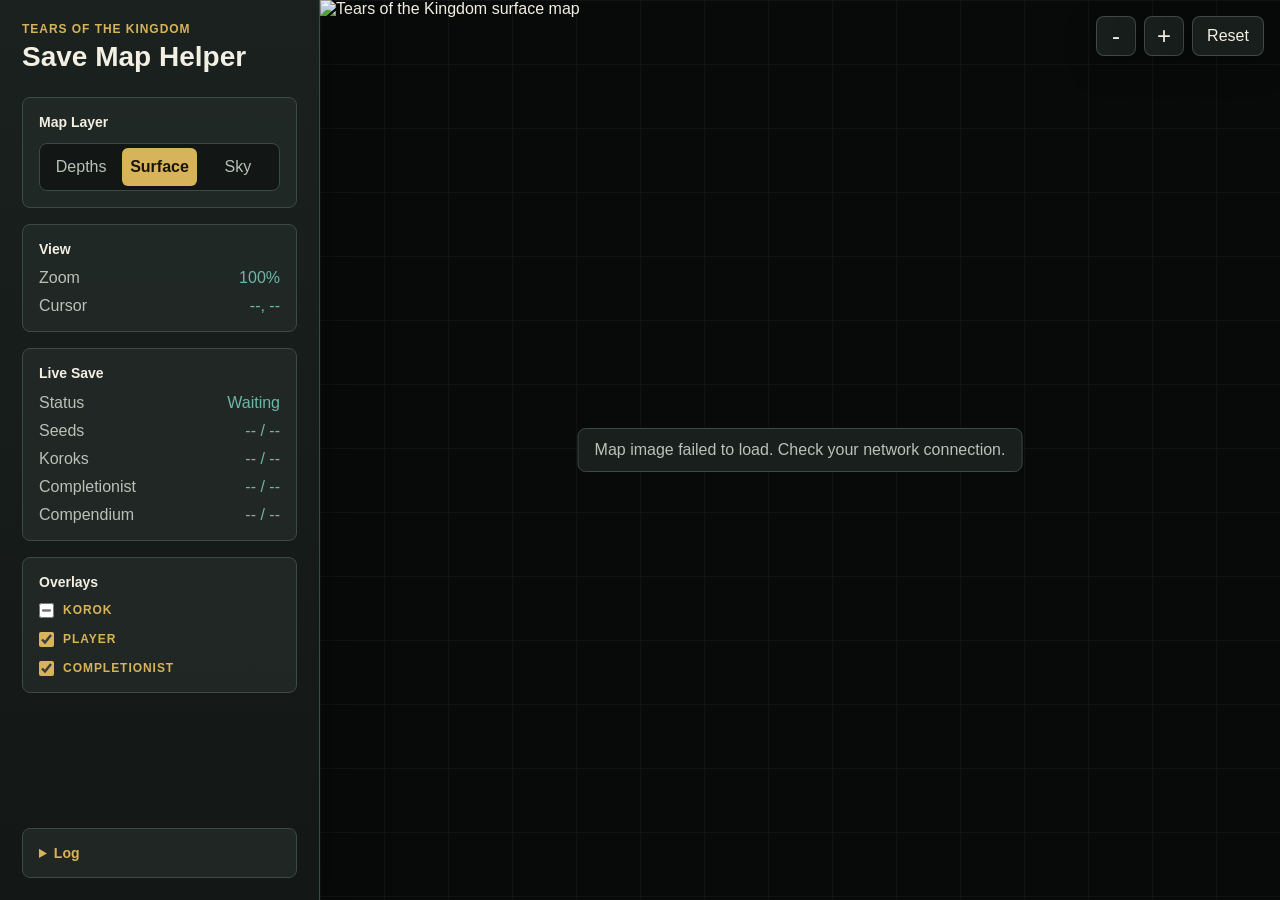
==== repo/index.html @ 45c97f0a "add many more stats and track more icons" ====
<!doctype html>
<html lang="en">
  <head>
    <meta charset="utf-8">
    <meta name="viewport" content="width=device-width, initial-scale=1">
    <title>TOTK Save Map Helper</title>
    <link rel="stylesheet" href="styles.css">
  </head>
  <body>
    <main class="app">
      <aside class="sidebar" aria-label="Map tools">
        <div class="brand">
          <p class="eyebrow">Tears of the Kingdom</p>
          <h1>Save Map Helper</h1>
        </div>

        <section class="panel" aria-label="Map layers">
          <h2>Map Layer</h2>
          <div class="segmented" role="group" aria-label="Choose map layer">
            <button class="layer-button" type="button" data-layer="depths">Depths</button>
            <button class="layer-button active" type="button" data-layer="surface">Surface</button>
            <button class="layer-button" type="button" data-layer="sky">Sky</button>
          </div>
        </section>

        <section class="panel stats" aria-label="Map status">
          <h2>View</h2>
          <dl>
            <div>
              <dt>Zoom</dt>
              <dd id="zoomValue">100%</dd>
            </div>
            <div>
              <dt>Cursor</dt>
              <dd id="cursorValue">--, --</dd>
            </div>
          </dl>
        </section>

        <section class="panel stats" aria-label="Save status">
          <h2>Live Save</h2>
          <dl>
            <div>
              <dt>Status</dt>
              <dd id="saveStatus">Waiting</dd>
            </div>
            <div>
              <dt>Seeds</dt>
              <dd id="seedCount">-- / --</dd>
            </div>
            <div>
              <dt>Koroks</dt>
              <dd id="locationCount">-- / --</dd>
            </div>
            <div>
              <dt>Completionist</dt>
              <dd id="completionistSummary">-- / --</dd>
            </div>
            <div>
              <dt>Compendium</dt>
              <dd id="compendiumSummary">-- / --</dd>
            </div>
          </dl>
        </section>

        <section class="panel" aria-label="Overlay options">
          <h2>Overlays</h2>
          <div class="overlay-groups">
            <details class="overlay-group">
              <summary class="group-title">
                <input id="groupKorok" class="group-toggle" type="checkbox" checked>
                <span>Korok</span>
              </summary>
              <div class="check-list">
                <label>
                  <input id="showObtainedKoroks" type="checkbox">
                  <span>Obtained</span>
                </label>
                <label>
                  <input id="showUnobtainedKoroks" type="checkbox" checked>
                  <span>Unobtained</span>
                </label>
              </div>
            </details>

            <details class="overlay-group">
              <summary class="group-title">
                <input id="groupPlayer" class="group-toggle" type="checkbox" checked>
                <span>Player</span>
              </summary>
              <div class="check-list">
                <label>
                  <input id="showPlayerLocation" type="checkbox" checked>
                  <span>Current Location</span>
                  <button id="viewPlayer" class="mini-button" type="button" disabled>View</button>
                </label>
                <label>
                  <input id="showPlayerGuide" type="checkbox" checked>
                  <span>Show nearest arrow</span>
                </label>
                <label>
                  <input id="playerAutoPan" type="checkbox" checked>
                  <span>Pan to latest</span>
                </label>
              </div>
            </details>

            <details class="overlay-group">
              <summary class="group-title">
                <input id="groupCompletion" class="group-toggle" type="checkbox" checked>
                <span>Completionist</span>
              </summary>
              <div class="check-list completion-list">
                <label>
                  <input id="completion-towers" type="checkbox" checked>
                  <span>Towers</span>
                  <span class="count-badge" id="completionCount-towers">0</span>
                </label>
                <label>
                  <input id="completion-shrines" type="checkbox" checked>
                  <span>Shrines</span>
                  <span class="count-badge" id="completionCount-shrines">0</span>
                </label>
                <label>
                  <input id="completion-lightroots" type="checkbox" checked>
                  <span>Lightroots</span>
                  <span class="count-badge" id="completionCount-lightroots">0</span>
                </label>
                <label>
                  <input id="completion-caves" type="checkbox" checked>
                  <span>Caves</span>
                  <span class="count-badge" id="completionCount-caves">0</span>
                </label>
                <label>
                  <input id="completion-bubbulfrogs" type="checkbox" checked>
                  <span>Bubbulfrogs</span>
                  <span class="count-badge" id="completionCount-bubbulfrogs">0</span>
                </label>
                <label>
                  <input id="completion-hudson_sign" type="checkbox" checked>
                  <span>Hudson Sign</span>
                  <span class="count-badge" id="completionCount-hudson_sign">0</span>
                </label>
                <label>
                  <input id="completion-dungeon_bosses" type="checkbox" checked>
                  <span>Depths Dungeon Bosses</span>
                  <span class="count-badge" id="completionCount-dungeon_bosses">0</span>
                </label>
                <label>
                  <input id="completion-flux_construct" type="checkbox" checked>
                  <span>Flux Constructs</span>
                  <span class="count-badge" id="completionCount-flux_construct">0</span>
                </label>
                <label>
                  <input id="completion-hinox" type="checkbox" checked>
                  <span>Hinox</span>
                  <span class="count-badge" id="completionCount-hinox">0</span>
                </label>
                <label>
                  <input id="completion-stone_talus" type="checkbox" checked>
                  <span>Stone Talus</span>
                  <span class="count-badge" id="completionCount-stone_talus">0</span>
                </label>
                <label>
                  <input id="completion-molduga" type="checkbox" checked>
                  <span>Molduga</span>
                  <span class="count-badge" id="completionCount-molduga">0</span>
                </label>
                <label>
                  <input id="completion-frox" type="checkbox" checked>
                  <span>Frox</span>
                  <span class="count-badge" id="completionCount-frox">0</span>
                </label>
                <label>
                  <input id="completion-gleeok" type="checkbox" checked>
                  <span>Gleeok</span>
                  <span class="count-badge" id="completionCount-gleeok">0</span>
                </label>
                <label>
                  <input id="completion-wells" type="checkbox" checked>
                  <span>Wells</span>
                  <span class="count-badge" id="completionCount-wells">0</span>
                </label>
                <label>
                  <input id="completion-chasms" type="checkbox" checked>
                  <span>Chasms</span>
                  <span class="count-badge" id="completionCount-chasms">0</span>
                </label>
                <label>
                  <input id="completion-yiga_schematic" type="checkbox" checked>
                  <span>Yiga Schematic</span>
                  <span class="count-badge" id="completionCount-yiga_schematic">0</span>
                </label>
                <label>
                  <input id="completion-old_map" type="checkbox" checked>
                  <span>Old Map</span>
                  <span class="count-badge" id="completionCount-old_map">0</span>
                </label>
                <label>
                  <input id="completion-sage_will" type="checkbox" checked>
                  <span>Sage's Will</span>
                  <span class="count-badge" id="completionCount-sage_will">0</span>
                </label>
                <label>
                  <input id="completion-schema_stone" type="checkbox" checked>
                  <span>Schema Stones</span>
                  <span class="count-badge" id="completionCount-schema_stone">0</span>
                </label>
                <label>
                  <input id="completion-general_locations" type="checkbox" checked>
                  <span>General Locations</span>
                  <span class="count-badge" id="completionCount-general_locations">0</span>
                </label>
              </div>
            </details>
          </div>
        </section>

        <details class="panel log-panel">
          <summary>Log</summary>
          <div id="logEntries" class="log-entries" aria-live="polite"></div>
        </details>
      </aside>

      <section class="map-shell" aria-label="Interactive TOTK map">
        <div class="toolbar" aria-label="Map controls">
          <button class="icon-button" id="zoomOut" type="button" aria-label="Zoom out" title="Zoom out">-</button>
          <button class="icon-button" id="zoomIn" type="button" aria-label="Zoom in" title="Zoom in">+</button>
          <button class="control-button" id="resetView" type="button">Reset</button>
        </div>

        <div id="mapViewport" class="map-viewport" tabindex="0" aria-label="Pan and zoom map">
          <img id="mapImage" alt="Tears of the Kingdom surface map" draggable="false">
          <div id="guideLayer" class="guide-layer" aria-hidden="true"></div>
          <div id="markerLayer" class="marker-layer" aria-hidden="true"></div>
          <div id="mapTooltip" class="map-tooltip" role="tooltip" hidden></div>
          <div id="loadingState" class="loading-state">Loading map...</div>
        </div>
      </section>
    </main>

    <script src="app.js"></script>
  </body>
</html>
---- repo/styles.css ----
:root {
  --bg: #101312;
  --panel: #1b211f;
  --panel-2: #232b28;
  --line: #3c4944;
  --text: #f3efe2;
  --muted: #b9c1b8;
  --accent: #d7b35a;
  --accent-2: #6db7a7;
  --shadow: 0 18px 60px rgba(0, 0, 0, 0.38);
  --svg-icon-filter: invert(90%) sepia(51%) saturate(731%) hue-rotate(359deg) brightness(89%) contrast(104%)
    drop-shadow(-1px -1px 0px #000000)
    drop-shadow(1px -1px 0px #000000)
    drop-shadow(1px 1px 0px #000000)
    drop-shadow(-1px 1px 0px #000000);
}

* {
  box-sizing: border-box;
}

html,
body {
  height: 100%;
}

body {
  margin: 0;
  overflow: hidden;
  background: var(--bg);
  color: var(--text);
  font-family: Arial, Helvetica, sans-serif;
}

button {
  border: 0;
  color: inherit;
  font: inherit;
}

.app {
  display: grid;
  grid-template-columns: 320px minmax(0, 1fr);
  height: 100vh;
  min-height: 540px;
}

.sidebar {
  display: flex;
  flex-direction: column;
  gap: 16px;
  padding: 22px;
  overflow: auto;
  border-right: 1px solid var(--line);
  background: linear-gradient(180deg, #1a211f 0%, #131715 100%);
  box-shadow: var(--shadow);
  z-index: 2;
}

.brand {
  padding-bottom: 8px;
}

.eyebrow {
  margin: 0 0 6px;
  color: var(--accent);
  font-size: 12px;
  font-weight: 700;
  letter-spacing: 0.08em;
  text-transform: uppercase;
}

h1,
h2,
p {
  margin: 0;
}

h1 {
  font-size: 28px;
  line-height: 1.1;
}

h2 {
  margin-bottom: 12px;
  font-size: 14px;
  line-height: 1.2;
}

.panel {
  padding: 16px;
  border: 1px solid var(--line);
  border-radius: 8px;
  background: rgba(35, 43, 40, 0.78);
}

.overlay-groups {
  display: grid;
  gap: 14px;
}

.overlay-group {
  display: grid;
  gap: 9px;
}

.group-title {
  display: flex;
  align-items: center;
  gap: 9px;
  color: var(--accent);
  cursor: pointer;
  font-size: 12px;
  font-weight: 700;
  letter-spacing: 0.08em;
  text-transform: uppercase;
}

.group-title span {
  flex: 1;
}

.group-toggle {
  width: 15px;
  height: 15px;
  margin: 0;
  accent-color: var(--accent);
}

.overlay-group .check-list {
  margin-top: 9px;
}

.check-list {
  display: grid;
  gap: 10px;
}

.check-list label {
  display: flex;
  align-items: center;
  gap: 10px;
  color: var(--muted);
  font-size: 14px;
  line-height: 1.25;
}

.check-list label span {
  flex: 1;
}

.check-list input {
  width: 16px;
  height: 16px;
  accent-color: var(--accent);
}

.mini-button {
  min-width: 46px;
  height: 24px;
  padding: 0 8px;
  border: 1px solid rgba(243, 239, 226, 0.2);
  border-radius: 6px;
  background: rgba(18, 23, 21, 0.92);
  color: var(--text);
  cursor: pointer;
  font-size: 12px;
}

.mini-button:disabled {
  cursor: default;
  opacity: 0.42;
}

.count-badge {
  min-width: 32px;
  padding: 2px 7px;
  border: 1px solid rgba(109, 183, 167, 0.34);
  border-radius: 999px;
  background: rgba(109, 183, 167, 0.12);
  color: var(--accent-2);
  font-size: 12px;
  font-variant-numeric: tabular-nums;
  font-weight: 700;
  line-height: 1.2;
  text-align: center;
}

.completion-list .count-badge {
  min-width: 0;
  white-space: nowrap;
  font-size: 11px;
  padding: 2px 6px;
}

.completion-list label.completion-row-complete {
  color: #8fdfaa;
}

.completion-list label.completion-row-complete .count-badge {
  border-color: rgba(120, 210, 150, 0.45);
  background: rgba(80, 160, 110, 0.18);
  color: #b8f0cc;
}

.completion-list label.completion-row-incomplete {
  color: #f0a0a0;
}

.completion-list label.completion-row-incomplete .count-badge {
  border-color: rgba(230, 120, 120, 0.45);
  background: rgba(200, 70, 70, 0.16);
  color: #ffc8c8;
}

.log-panel {
  margin-top: auto;
}

.log-panel summary {
  color: var(--accent);
  cursor: pointer;
  font-size: 14px;
  font-weight: 700;
}

.log-entries {
  display: grid;
  gap: 7px;
  max-height: 220px;
  margin-top: 12px;
  overflow: auto;
  color: var(--muted);
  font-size: 12px;
  line-height: 1.35;
}

.log-entry {
  display: grid;
  grid-template-columns: 58px minmax(0, 1fr);
  gap: 8px;
  padding-bottom: 7px;
  border-bottom: 1px solid rgba(185, 193, 184, 0.14);
}

.log-time {
  color: var(--accent-2);
  font-variant-numeric: tabular-nums;
}

.segmented {
  display: grid;
  grid-template-columns: repeat(3, minmax(0, 1fr));
  gap: 4px;
  padding: 4px;
  border: 1px solid var(--line);
  border-radius: 8px;
  background: #121715;
}

.layer-button {
  min-height: 38px;
  border-radius: 6px;
  background: transparent;
  color: var(--muted);
  cursor: pointer;
}

.layer-button.active {
  background: var(--accent);
  color: #18140b;
  font-weight: 700;
}

.stats dl {
  display: grid;
  gap: 10px;
  margin: 0;
}

.stats div {
  display: flex;
  justify-content: space-between;
  gap: 12px;
}

.stats dt {
  color: var(--muted);
}

.stats dd {
  margin: 0;
  color: var(--accent-2);
  font-variant-numeric: tabular-nums;
}

.quiet {
  color: var(--muted);
  font-size: 14px;
  line-height: 1.45;
}

.map-shell {
  position: relative;
  min-width: 0;
  min-height: 0;
  background: #070908;
}

.toolbar {
  position: absolute;
  top: 16px;
  right: 16px;
  display: flex;
  gap: 8px;
  z-index: 3;
}

.icon-button,
.control-button {
  height: 40px;
  border: 1px solid rgba(243, 239, 226, 0.2);
  border-radius: 8px;
  background: rgba(27, 33, 31, 0.88);
  box-shadow: 0 10px 32px rgba(0, 0, 0, 0.28);
  cursor: pointer;
}

.icon-button {
  width: 40px;
  font-size: 24px;
  line-height: 1;
}

.control-button {
  min-width: 72px;
  padding: 0 14px;
}

.icon-button:hover,
.control-button:hover {
  border-color: rgba(215, 179, 90, 0.8);
}

.map-viewport {
  position: absolute;
  inset: 0;
  overflow: hidden;
  touch-action: none;
  cursor: grab;
  outline: none;
  background:
    linear-gradient(rgba(255, 255, 255, 0.035) 1px, transparent 1px),
    linear-gradient(90deg, rgba(255, 255, 255, 0.035) 1px, transparent 1px),
    #080a09;
  background-size: 64px 64px;
}

.map-viewport.dragging {
  cursor: grabbing;
}

.map-viewport img {
  position: absolute;
  top: 0;
  left: 0;
  width: auto;
  height: auto;
  max-width: none;
  user-select: none;
  transform-origin: 0 0;
  will-change: transform;
}

.marker-layer,
.guide-layer {
  position: absolute;
  top: 0;
  left: 0;
  width: 6000px;
  height: 5000px;
  pointer-events: none;
  transform-origin: 0 0;
  will-change: transform;
}

.marker-layer {
  z-index: 2;
}

.guide-layer {
  z-index: 1;
}

.guide-layer svg {
  display: block;
  overflow: visible;
}

.player-guide-connector line {
  stroke: rgba(140, 200, 255, 0.55);
  stroke-width: 1.35;
}

.link-marker {
  position: absolute;
  width: 22px;
  height: 28px;
  border-radius: 8px;
  background: rgba(18, 24, 18, 0.72);
  box-shadow: 0 0 0 2px rgba(255, 255, 255, 0.7), 0 0 18px rgba(104, 212, 111, 0.84);
  pointer-events: auto;
  cursor: pointer;
  transform: translate(-50%, -50%) scale(var(--iconScale, 1));
}

.person-head,
.person-body,
.person-arm,
.person-leg {
  position: absolute;
  background: #eaffea;
  display: block;
}

.person-head {
  left: 7px;
  top: 3px;
  width: 8px;
  height: 8px;
  border-radius: 50%;
  background: #68d46f;
}

.person-body {
  left: 8px;
  top: 11px;
  width: 6px;
  height: 10px;
  border-radius: 4px 4px 3px 3px;
}

.person-arm {
  top: 13px;
  width: 3px;
  height: 9px;
  border-radius: 2px;
}

.person-arm.left {
  left: 6px;
  transform: rotate(18deg);
}

.person-arm.right {
  right: 6px;
  transform: rotate(-18deg);
}

.person-leg {
  top: 20px;
  width: 3px;
  height: 7px;
  border-radius: 2px;
}

.person-leg.left {
  left: 8px;
  transform: rotate(10deg);
}

.person-leg.right {
  right: 8px;
  transform: rotate(-10deg);
}

.korok-marker {
  position: absolute;
  width: 24px;
  height: 24px;
  border: 0;
  background: url("assets/zd-icons/korok.png") center / contain no-repeat;
  opacity: 0.92;
  pointer-events: auto;
  cursor: pointer;
  transform: translate(-50%, -50%) scale(var(--iconScale, 1));
}

.korok-marker.obtained {
  opacity: 0.9;
  filter: grayscale(1) brightness(0.85) contrast(1.1);
}

.korok-marker.unobtained {
  width: 24px;
  height: 24px;
  background: url("assets/zd-icons/korok.png") center / contain no-repeat;
  opacity: 0.92;
  filter: none;
}

.korok-marker.carry {
  background: url("assets/zd-icons/korok2.png") center / contain no-repeat;
  width: 24px;
  height: 24px;
  background-size: 112% 112%;
}

.korok-marker.link-nearest {
  animation: korokBounce 1.15s ease-in-out infinite;
}

.completion-marker.link-nearest {
  animation: korokBounce 1.15s ease-in-out infinite;
}

.seed-badge {
  position: absolute;
  left: 14px;
  top: -9px;
  min-width: 18px;
  padding: 1px 3px;
  border: 1px solid rgba(255, 255, 255, 0.9);
  border-radius: 999px;
  background: rgba(18, 24, 18, 0.9);
  color: #ffffff;
  font-size: 9px;
  font-weight: 700;
  line-height: 1.1;
  text-align: center;
  transform: none;
}

.korok-marker.unobtained .seed-badge {
  color: #ffe4c7;
}

.completion-marker {
  position: absolute;
  width: 22px;
  height: 22px;
  border: 0;
  background: url("assets/zd-icons/objective.png") center / contain no-repeat;
  opacity: 0.86;
  pointer-events: auto;
  cursor: pointer;
  transform: translate(-50%, -50%) scale(var(--iconScale, 1));
}

/* Highlight the marker that owns a pinned tooltip. */
.tooltip-pinned-owner::after {
  content: "";
  position: absolute;
  left: 50%;
  top: 50%;
  width: 44px;
  height: 44px;
  border-radius: 999px;
  transform: translate(-50%, -50%);
  background: radial-gradient(circle, rgba(255, 255, 255, 0.16) 0%, rgba(90, 200, 255, 0.04) 55%, transparent 70%);
  box-shadow:
    0 0 0 2px rgba(150, 220, 255, 0.55),
    0 0 16px rgba(120, 200, 255, 0.55),
    0 0 34px rgba(80, 160, 255, 0.25);
  pointer-events: none;
}

.completion-caves {
  background: url("assets/zd-icons/cave.png") center / contain no-repeat;
  z-index: 2;
}

.completion-towers {
  background: url("assets/zd-icons/square.png") center / contain no-repeat;
}

.completion-shrines {
  background: url("assets/zd-icons/treasure.png") center / contain no-repeat;
}

.completion-lightroots {
  background: url("assets/zd-icons/leaf.png") center / contain no-repeat;
}

.completion-bubbulfrogs {
  background: url("assets/zd-icons/monster.png") center / contain no-repeat;
  z-index: 1;
}

.completion-wells {
  background: url("assets/zd-icons/well.png") center / contain no-repeat;
}

.completion-hudson_sign {
  background: url("assets/zd-icons/hudsonsign.svg") center / contain no-repeat;
}

.completion-hudson_sign,
.completion-hinox,
.completion-frox,
.completion-molduga,
.completion-gleeok {
  filter: var(--svg-icon-filter);
}

.completion-yiga_schematic {
  background: url("assets/zd-icons/schematic.png") center / contain no-repeat;
}

.completion-schema_stone {
  background: url("assets/zd-icons/schematic.png") center / contain no-repeat;
}

.completion-dungeon_bosses {
  width: 30px;
  height: 30px;
  background: url("assets/zd-icons/skull.png") center / contain no-repeat;
}

.completion-flux_construct {
  width: 34px;
  height: 34px;
  background: url("assets/zd-icons/square.png") center / contain no-repeat;
}

.completion-hinox {
  background: url("assets/zd-icons/hinox.svg") center / 88% 88% no-repeat;
}

.completion-stone_talus {
  background: url("assets/zd-icons/ore.png") center / contain no-repeat;
  background-size: 148% 148%;
}

.completion-molduga {
  background: url("assets/zd-icons/molduga.svg") center / contain no-repeat;
}

.completion-frox {
  background: url("assets/zd-icons/frox.svg") center / contain no-repeat;
}

.completion-gleeok {
  background: url("assets/zd-icons/gleeok.svg") center / contain no-repeat;
}

.completion-chasms {
  background: url("assets/zd-icons/chasm.png") center / contain no-repeat;
}

.completion-old_map {
  background: url("assets/zd-icons/oldmap.png") center / contain no-repeat;
}

.completion-sage_will {
  background:
    radial-gradient(circle, rgba(191, 165, 255, 0.84) 0 38%, transparent 39%),
    url("assets/zd-icons/sageswill.png") center / contain no-repeat;
}

.completion-general_locations {
  width: 20px;
  height: 20px;
  background: url("assets/zd-icons/objective.png") center / contain no-repeat;
  opacity: 1;
  filter: drop-shadow(0 0 4px rgba(255, 246, 210, 0.95)) drop-shadow(0 0 2px rgba(12, 14, 12, 0.9));
}

/* Points east at 0rad; JS sets --compass-rotate; --iconScale matches korok/link markers. */
.compass-arrow {
  position: absolute;
  width: 78px;
  height: 22px;
  pointer-events: none;
  transform: translate(-50%, -50%) rotate(var(--compass-rotate, 0rad)) scale(var(--iconScale, 1));
  transform-origin: 50% 50%;
  /* HUD “beacon”: dark metal shaft + hot leading edge + top gloss */
  background:
    linear-gradient(180deg, rgba(255, 255, 255, 0.28) 0%, rgba(255, 255, 255, 0.06) 36%, transparent 42%),
    linear-gradient(
      90deg,
      rgba(16, 20, 18, 0.92) 0%,
      rgba(42, 48, 44, 0.96) 38%,
      rgba(88, 78, 52, 0.9) 68%,
      #f0b030 86%,
      #fff6d8 100%
    );
  clip-path: polygon(0 34%, 62% 34%, 69% 5%, 100% 50%, 69% 95%, 62% 66%, 0 66%);
  filter: drop-shadow(0 1px 2px rgba(0, 0, 0, 0.65)) drop-shadow(0 0 14px rgba(255, 190, 70, 0.38));
}

.compass-arrow.link-arrow {
  background:
    linear-gradient(180deg, rgba(255, 255, 255, 0.22) 0%, rgba(200, 230, 255, 0.08) 38%, transparent 44%),
    linear-gradient(
      90deg,
      rgba(14, 22, 34, 0.94) 0%,
      rgba(32, 52, 78, 0.96) 40%,
      rgba(55, 110, 160, 0.9) 70%,
      #5ec8ff 88%,
      #f0fbff 100%
    );
  filter: drop-shadow(0 1px 2px rgba(0, 0, 0, 0.6)) drop-shadow(0 0 16px rgba(70, 170, 255, 0.42));
}

.map-tooltip {
  position: absolute;
  z-index: 4;
  max-width: 340px;
  padding: 10px 12px;
  border: 1px solid rgba(243, 239, 226, 0.18);
  border-radius: 8px;
  background: rgba(14, 17, 16, 0.94);
  box-shadow: 0 14px 38px rgba(0, 0, 0, 0.42);
  color: var(--text);
  font-size: 12px;
  line-height: 1.35;
  pointer-events: auto;
  cursor: default;
  user-select: none;
  -webkit-user-select: none;
}

.map-tooltip.pinned {
  user-select: text;
  -webkit-user-select: text;
}

.map-tooltip .tooltip-close {
  position: absolute;
  right: 8px;
  top: 7px;
  width: 18px;
  height: 18px;
  padding: 0;
  border-radius: 6px;
  background: rgba(255, 255, 255, 0.08);
  border: 1px solid rgba(255, 255, 255, 0.16);
  color: rgba(255, 255, 255, 0.82);
  font: inherit;
  font-size: 13px;
  line-height: 16px;
  cursor: pointer;
}

.map-tooltip .tooltip-close:hover {
  background: rgba(255, 255, 255, 0.14);
  border-color: rgba(255, 255, 255, 0.22);
  color: rgba(255, 255, 255, 0.95);
}

.map-tooltip strong {
  display: block;
  margin-bottom: 8px;
  color: var(--accent);
  font-size: 13px;
}

.map-tooltip dl {
  display: grid;
  gap: 5px;
  margin: 0;
}

.map-tooltip div {
  display: grid;
  grid-template-columns: 78px minmax(0, 1fr);
  gap: 8px;
}

.map-tooltip dt {
  color: var(--muted);
}

.map-tooltip dd {
  margin: 0;
  overflow-wrap: anywhere;
  color: var(--text);
}

.map-tooltip .tooltip-actions {
  display: flex;
  justify-content: flex-end;
  margin-top: 10px;
}

.map-tooltip .tooltip-link {
  display: inline-flex;
  align-items: center;
  gap: 8px;
  padding: 6px 10px;
  border-radius: 8px;
  border: 1px solid rgba(215, 179, 90, 0.32);
  background: rgba(215, 179, 90, 0.12);
  color: var(--text);
  text-decoration: none;
  font-weight: 700;
}

.map-tooltip .tooltip-link:hover {
  border-color: rgba(215, 179, 90, 0.5);
  background: rgba(215, 179, 90, 0.18);
}

@keyframes korokPulse {
  0%,
  100% {
    transform: translate(-50%, -50%) scale(1);
  }

  50% {
    transform: translate(-50%, -50%) scale(1.35);
  }
}

@keyframes korokBounce {
  0%,
  100% {
    transform: translate(-50%, -50%) translateY(0) scale(var(--iconScale, 1));
  }

  50% {
    transform: translate(-50%, -50%) translateY(-6px) scale(calc(var(--iconScale, 1) * 1.04));
  }
}

.loading-state {
  position: absolute;
  left: 50%;
  top: 50%;
  padding: 12px 16px;
  border: 1px solid var(--line);
  border-radius: 8px;
  background: rgba(27, 33, 31, 0.92);
  color: var(--muted);
  transform: translate(-50%, -50%);
}

.loading-state.hidden {
  display: none;
}

@media (max-width: 820px) {
  body {
    overflow: auto;
  }

  .app {
    grid-template-columns: 1fr;
    grid-template-rows: auto minmax(520px, 1fr);
    height: 100svh;
  }

  .sidebar {
    display: grid;
    grid-template-columns: minmax(0, 1fr);
    padding: 14px;
    border-right: 0;
    border-bottom: 1px solid var(--line);
  }

  .brand {
    padding-bottom: 0;
  }

  h1 {
    font-size: 22px;
  }

  .toolbar {
    top: 12px;
    right: 12px;
  }
}
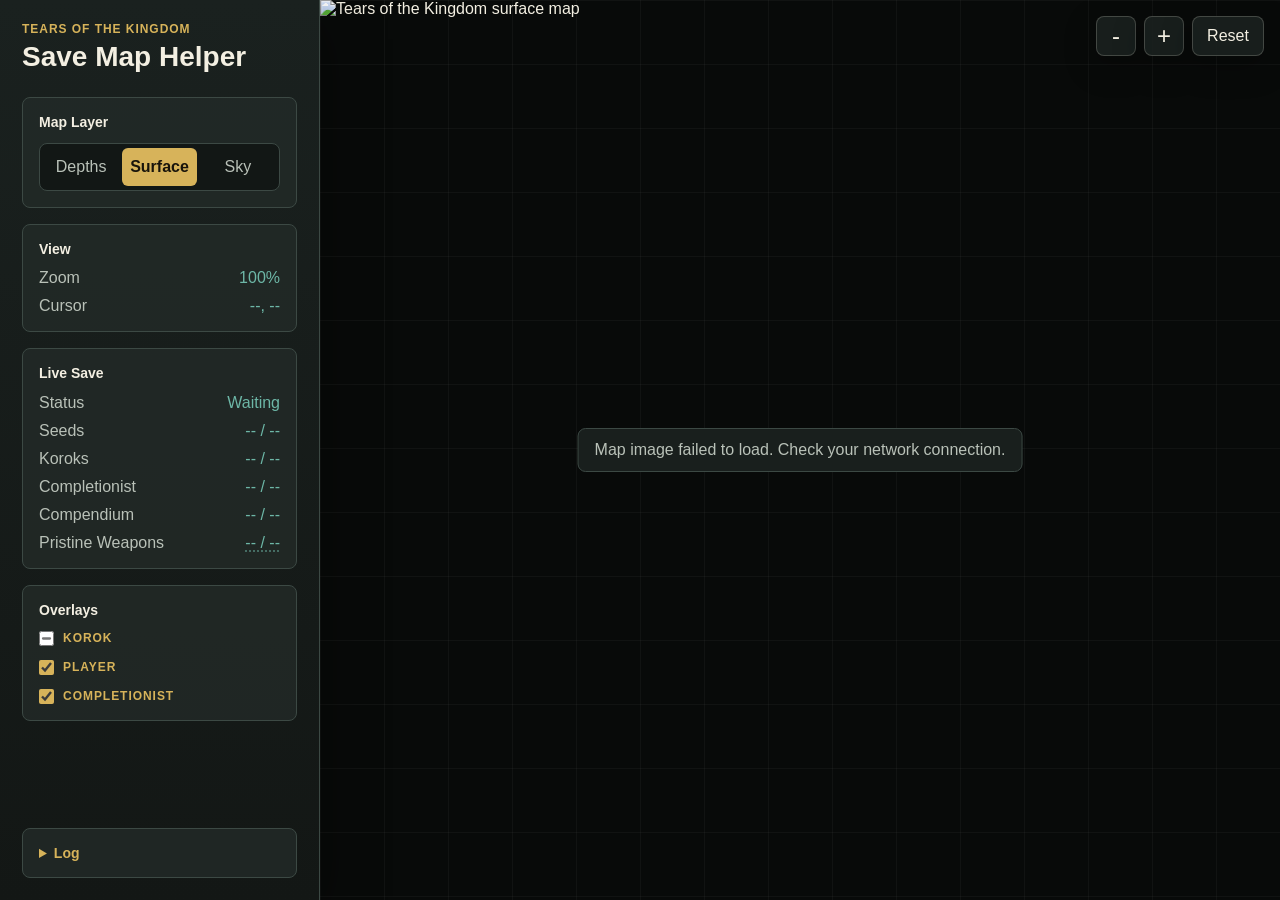
==== commit e4d66c41: "add pristine weapons" ====
--- a/repo/index.html
+++ b/repo/index.html
@@ -60,6 +60,10 @@
               <dt>Compendium</dt>
               <dd id="compendiumSummary">-- / --</dd>
             </div>
+            <div>
+              <dt>Pristine Weapons</dt>
+              <dd id="pristineWeaponsSummary" class="hover-stat" tabindex="0">-- / --</dd>
+            </div>
           </dl>
         </section>
 
--- a/repo/styles.css
+++ b/repo/styles.css
@@ -292,6 +292,12 @@
   margin: 0;
   color: var(--accent-2);
   font-variant-numeric: tabular-nums;
+}
+
+.stats dd.hover-stat {
+  cursor: help;
+  text-decoration: underline dotted color-mix(in srgb, var(--accent-2) 60%, transparent);
+  text-underline-offset: 3px;
 }
 
 .quiet {
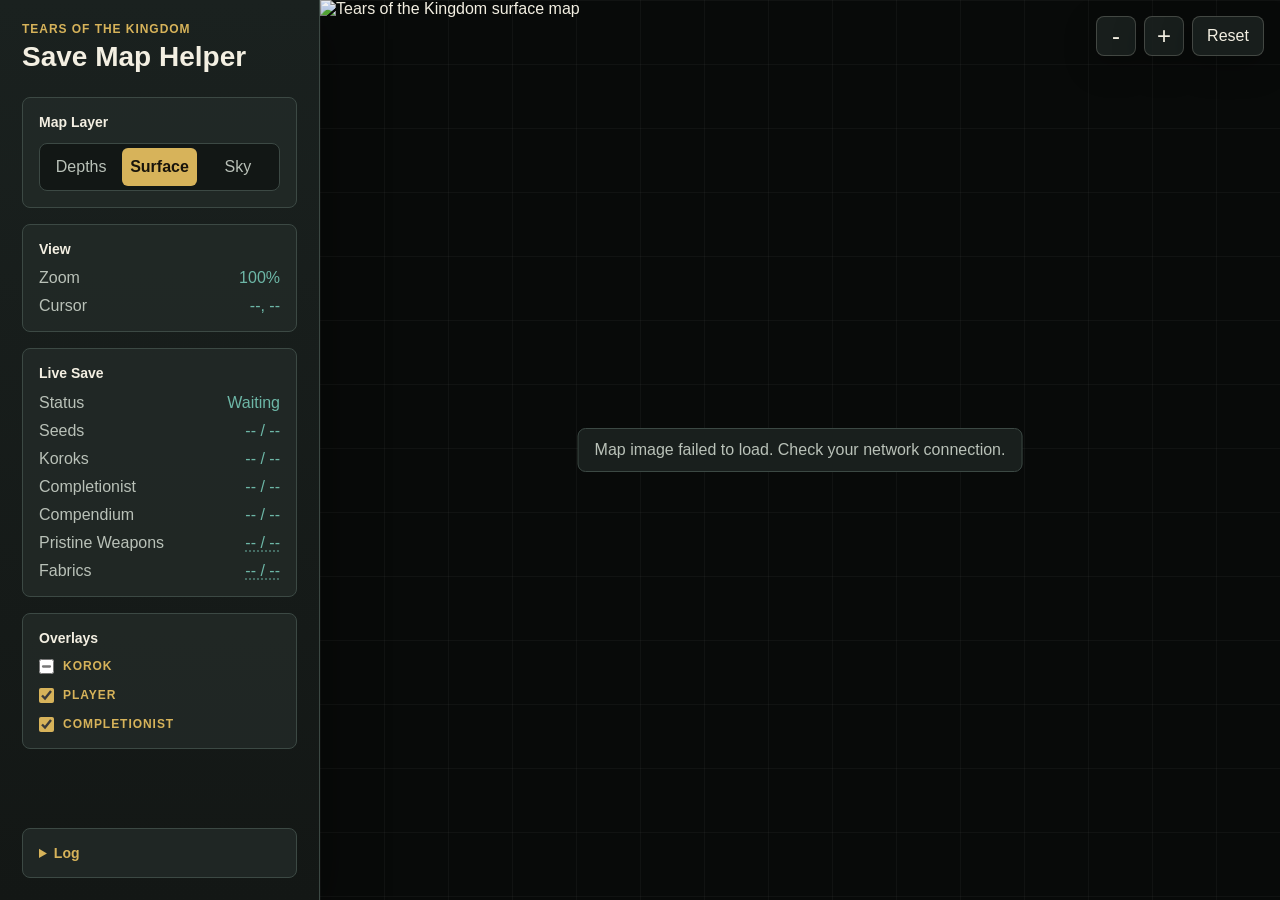
==== commit dfdcdce2: "add fabrics and improve tooltips" ====
--- a/repo/index.html
+++ b/repo/index.html
@@ -64,6 +64,10 @@
               <dt>Pristine Weapons</dt>
               <dd id="pristineWeaponsSummary" class="hover-stat" tabindex="0">-- / --</dd>
             </div>
+            <div>
+              <dt>Fabrics</dt>
+              <dd id="fabricsSummary" class="hover-stat" tabindex="0">-- / --</dd>
+            </div>
           </dl>
         </section>
 
@@ -238,6 +242,7 @@
           <div id="guideLayer" class="guide-layer" aria-hidden="true"></div>
           <div id="markerLayer" class="marker-layer" aria-hidden="true"></div>
           <div id="mapTooltip" class="map-tooltip" role="tooltip" hidden></div>
+          <div id="statTooltip" class="map-tooltip stat-tooltip" role="tooltip" hidden></div>
           <div id="loadingState" class="loading-state">Loading map...</div>
         </div>
       </section>
--- a/repo/styles.css
+++ b/repo/styles.css
@@ -298,6 +298,15 @@
   cursor: help;
   text-decoration: underline dotted color-mix(in srgb, var(--accent-2) 60%, transparent);
   text-underline-offset: 3px;
+}
+
+.stats dd.hover-stat.tooltip-pinned-owner {
+  color: var(--accent);
+  text-decoration-style: solid;
+}
+
+.stats dd.hover-stat.tooltip-pinned-owner::after {
+  content: none;
 }
 
 .quiet {
@@ -727,6 +736,14 @@
   -webkit-user-select: none;
 }
 
+.stat-tooltip {
+  position: fixed;
+  z-index: 30;
+  max-width: min(340px, calc(100vw - 16px));
+  max-height: min(420px, calc(100vh - 16px));
+  overflow: auto;
+}
+
 .map-tooltip.pinned {
   user-select: text;
   -webkit-user-select: text;
@@ -808,6 +825,28 @@
   background: rgba(215, 179, 90, 0.18);
 }
 
+.map-tooltip .tooltip-note {
+  margin: 8px 0 0;
+  color: var(--text);
+}
+
+.map-tooltip .tooltip-section-title {
+  display: block;
+  margin-top: 10px;
+  color: var(--muted);
+  font-weight: 700;
+}
+
+.map-tooltip .tooltip-list {
+  margin: 7px 0 0;
+  padding-left: 16px;
+  color: var(--text);
+}
+
+.map-tooltip .tooltip-list li + li {
+  margin-top: 3px;
+}
+
 @keyframes korokPulse {
   0%,
   100% {
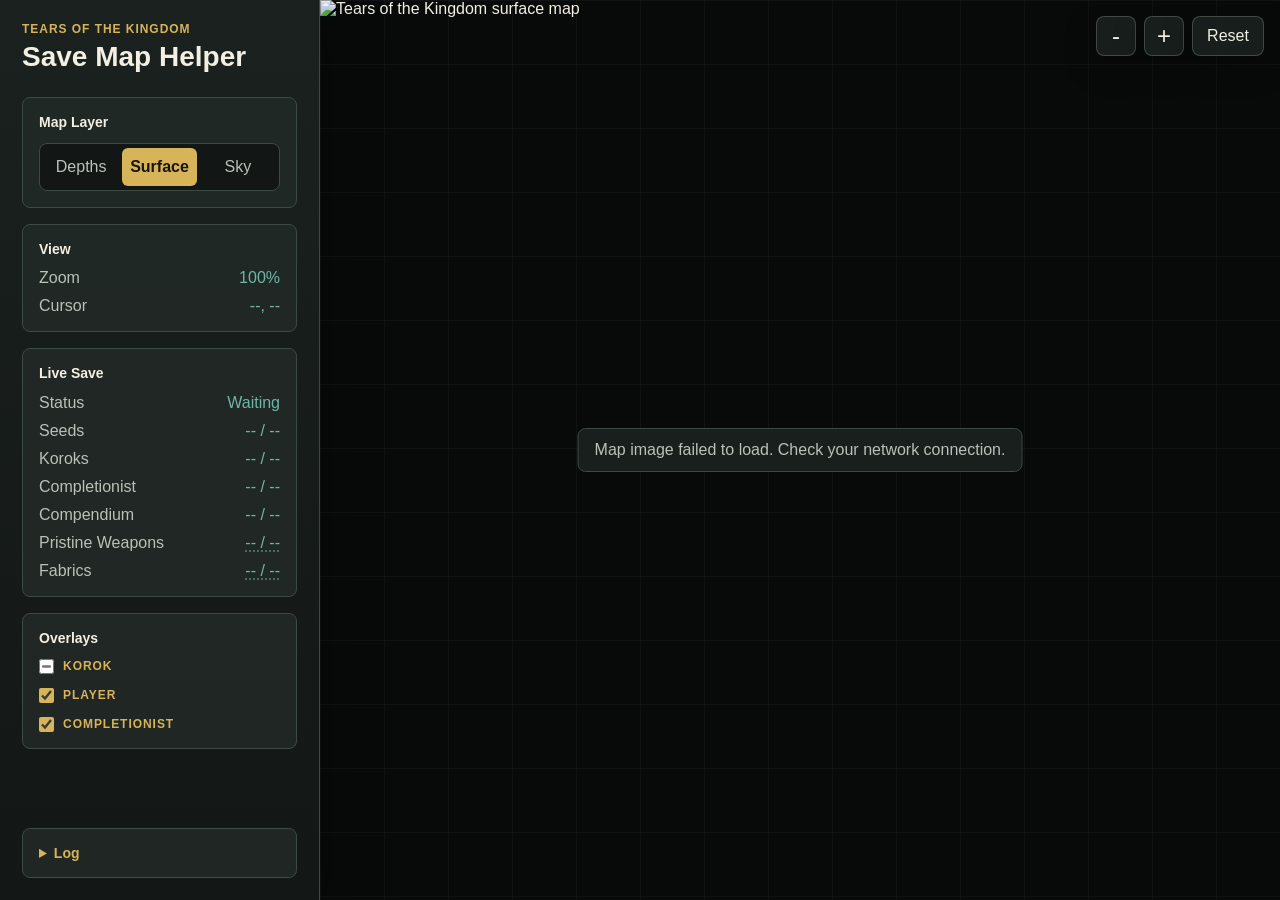
==== commit c1a02aec: "add armor" ====
--- a/repo/index.html
+++ b/repo/index.html
@@ -205,6 +205,11 @@
                   <span class="count-badge" id="completionCount-old_map">0</span>
                 </label>
                 <label>
+                  <input id="completion-armor" type="checkbox" checked>
+                  <span>Armor</span>
+                  <span class="count-badge" id="completionCount-armor">0</span>
+                </label>
+                <label>
                   <input id="completion-sage_will" type="checkbox" checked>
                   <span>Sage's Will</span>
                   <span class="count-badge" id="completionCount-sage_will">0</span>
--- a/repo/styles.css
+++ b/repo/styles.css
@@ -193,6 +193,57 @@
   padding: 2px 6px;
 }
 
+.show-obtained-toggle {
+  position: relative;
+  width: 22px;
+  height: 20px;
+  padding: 0;
+  border: 1px solid rgba(243, 239, 226, 0.18);
+  border-radius: 6px;
+  background: rgba(18, 23, 21, 0.8);
+  cursor: pointer;
+  flex: 0 0 auto;
+}
+
+.show-obtained-toggle::before {
+  content: "";
+  position: absolute;
+  left: 5px;
+  top: 6px;
+  width: 10px;
+  height: 6px;
+  border: 1.5px solid currentColor;
+  border-radius: 50%;
+  color: rgba(243, 239, 226, 0.72);
+}
+
+.show-obtained-toggle::after {
+  content: "";
+  position: absolute;
+  left: 4px;
+  top: 10px;
+  width: 14px;
+  height: 1.5px;
+  border-radius: 999px;
+  background: rgba(243, 239, 226, 0.82);
+  transform: rotate(-38deg);
+  transform-origin: center;
+}
+
+.show-obtained-toggle.active {
+  border-color: rgba(109, 183, 167, 0.48);
+  background: rgba(109, 183, 167, 0.16);
+}
+
+.show-obtained-toggle.active::after {
+  display: none;
+}
+
+.show-obtained-toggle:disabled {
+  cursor: default;
+  opacity: 0.35;
+}
+
 .completion-list label.completion-row-complete {
   color: #8fdfaa;
 }
@@ -562,6 +613,18 @@
   transform: translate(-50%, -50%) scale(var(--iconScale, 1));
 }
 
+.completion-marker.obtained {
+  filter: drop-shadow(0 0 5px rgba(120, 230, 160, 0.72));
+}
+
+.completion-marker.obtained.completion-hudson_sign,
+.completion-marker.obtained.completion-hinox,
+.completion-marker.obtained.completion-frox,
+.completion-marker.obtained.completion-molduga,
+.completion-marker.obtained.completion-gleeok {
+  filter: var(--svg-icon-filter) drop-shadow(0 0 5px rgba(120, 230, 160, 0.72));
+}
+
 /* Highlight the marker that owns a pinned tooltip. */
 .tooltip-pinned-owner::after {
   content: "";
@@ -586,15 +649,15 @@
 }
 
 .completion-towers {
-  background: url("assets/zd-icons/square.png") center / contain no-repeat;
+  background: url("assets/zd-icons/tower.png") center / contain no-repeat;
 }
 
 .completion-shrines {
-  background: url("assets/zd-icons/treasure.png") center / contain no-repeat;
+  background: url("assets/zd-icons/shrine.png") center / contain no-repeat;
 }
 
 .completion-lightroots {
-  background: url("assets/zd-icons/leaf.png") center / contain no-repeat;
+  background: url("assets/zd-icons/lightroot.png") center / contain no-repeat;
 }
 
 .completion-bubbulfrogs {
@@ -665,6 +728,17 @@
 
 .completion-old_map {
   background: url("assets/zd-icons/oldmap.png") center / contain no-repeat;
+}
+
+.completion-armor {
+  width: 24px;
+  height: 24px;
+  background: url("assets/zd-icons/treasure.png") center / contain no-repeat;
+  filter: drop-shadow(0 0 4px rgba(255, 230, 150, 0.8)) drop-shadow(0 0 2px rgba(12, 14, 12, 0.9));
+}
+
+.completion-marker.obtained.completion-armor {
+  filter: drop-shadow(0 0 5px rgba(120, 230, 160, 0.72)) drop-shadow(0 0 2px rgba(12, 14, 12, 0.9));
 }
 
 .completion-sage_will {
@@ -803,7 +877,9 @@
 
 .map-tooltip .tooltip-actions {
   display: flex;
+  flex-wrap: wrap;
   justify-content: flex-end;
+  gap: 8px;
   margin-top: 10px;
 }
 
@@ -820,6 +896,17 @@
   font-weight: 700;
 }
 
+.map-tooltip .tooltip-link-icon {
+  width: 15px;
+  height: 15px;
+  flex: 0 0 15px;
+  fill: none;
+  stroke: currentColor;
+  stroke-width: 1.8;
+  stroke-linecap: round;
+  stroke-linejoin: round;
+}
+
 .map-tooltip .tooltip-link:hover {
   border-color: rgba(215, 179, 90, 0.5);
   background: rgba(215, 179, 90, 0.18);
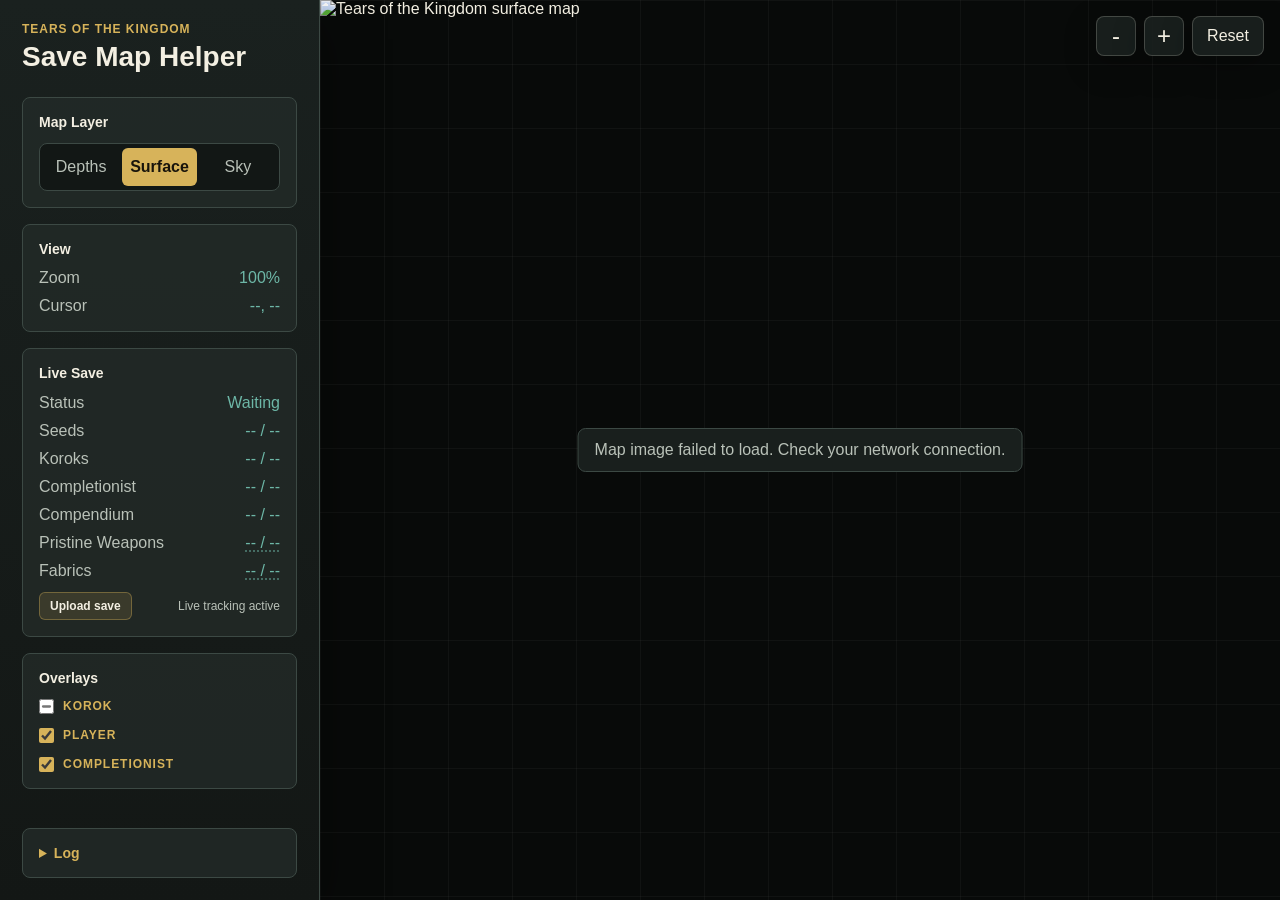
==== commit 544aa700: "add manual save button" ====
--- a/repo/index.html
+++ b/repo/index.html
@@ -69,6 +69,11 @@
               <dd id="fabricsSummary" class="hover-stat" tabindex="0">-- / --</dd>
             </div>
           </dl>
+          <div class="save-upload">
+            <input id="manualSaveInput" type="file" accept=".sav,application/octet-stream">
+            <label class="upload-button" for="manualSaveInput">Upload save</label>
+            <span id="manualSaveStatus">Live tracking active</span>
+          </div>
         </section>
 
         <section class="panel" aria-label="Overlay options">
--- a/repo/styles.css
+++ b/repo/styles.css
@@ -170,6 +170,50 @@
 .mini-button:disabled {
   cursor: default;
   opacity: 0.42;
+}
+
+.save-upload {
+  display: grid;
+  grid-template-columns: auto 1fr;
+  gap: 8px 10px;
+  align-items: center;
+  margin-top: 12px;
+}
+
+.save-upload input[type="file"] {
+  position: absolute;
+  width: 1px;
+  height: 1px;
+  overflow: hidden;
+  clip: rect(0 0 0 0);
+  white-space: nowrap;
+}
+
+.upload-button {
+  display: inline-flex;
+  align-items: center;
+  justify-content: center;
+  min-height: 28px;
+  padding: 0 10px;
+  border: 1px solid rgba(215, 179, 90, 0.36);
+  border-radius: 6px;
+  background: rgba(215, 179, 90, 0.14);
+  color: var(--text);
+  cursor: pointer;
+  font-size: 12px;
+  font-weight: 700;
+}
+
+.upload-button:hover {
+  border-color: rgba(215, 179, 90, 0.55);
+  background: rgba(215, 179, 90, 0.2);
+}
+
+#manualSaveStatus {
+  min-width: 0;
+  color: var(--muted);
+  font-size: 12px;
+  overflow-wrap: anywhere;
 }
 
 .count-badge {
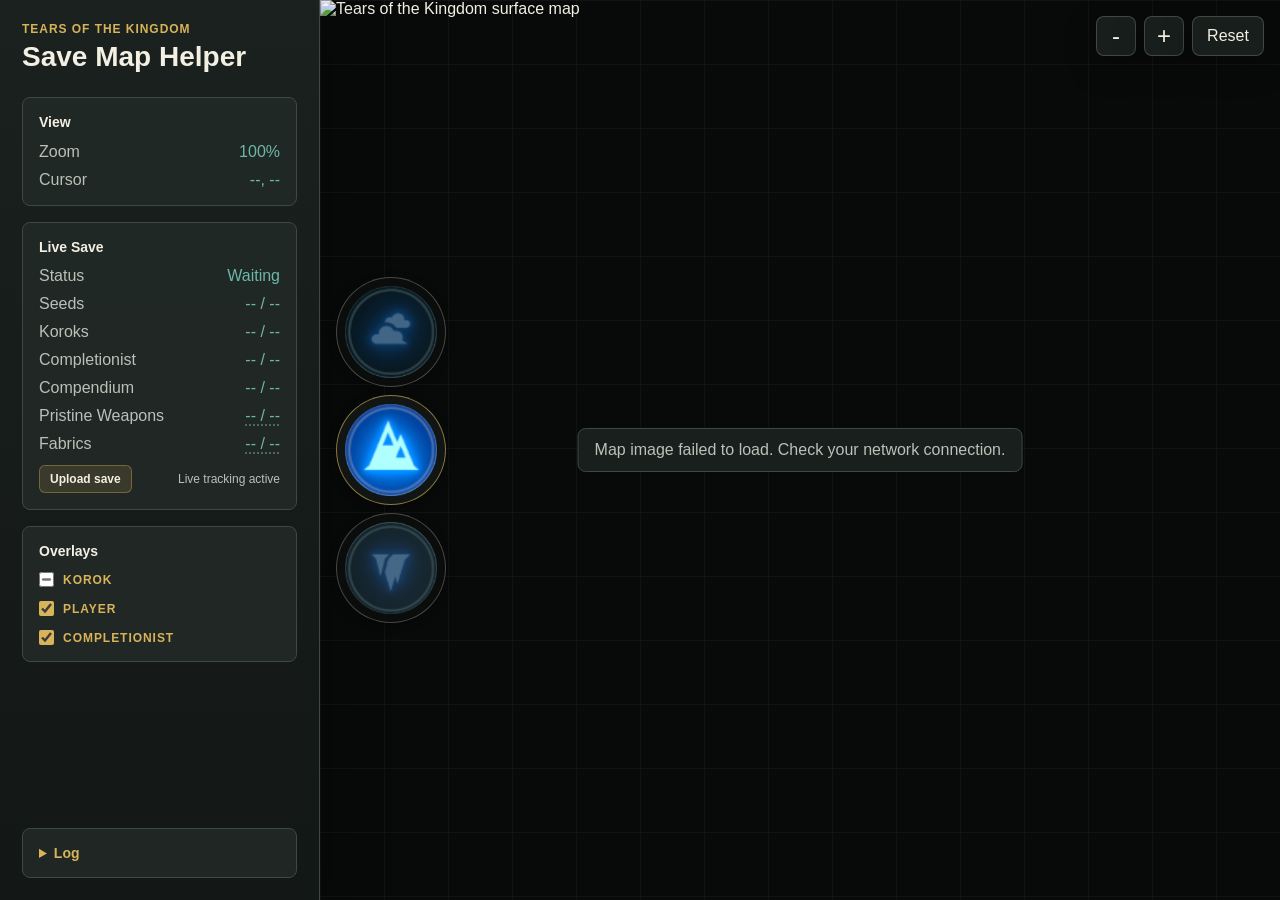
==== commit f9a49cda: "improve layer buttons" ====
--- a/repo/index.html
+++ b/repo/index.html
@@ -14,15 +14,6 @@
           <h1>Save Map Helper</h1>
         </div>
 
-        <section class="panel" aria-label="Map layers">
-          <h2>Map Layer</h2>
-          <div class="segmented" role="group" aria-label="Choose map layer">
-            <button class="layer-button" type="button" data-layer="depths">Depths</button>
-            <button class="layer-button active" type="button" data-layer="surface">Surface</button>
-            <button class="layer-button" type="button" data-layer="sky">Sky</button>
-          </div>
-        </section>
-
         <section class="panel stats" aria-label="Map status">
           <h2>View</h2>
           <dl>
@@ -241,6 +232,12 @@
       </aside>
 
       <section class="map-shell" aria-label="Interactive TOTK map">
+        <div class="layer-stack" role="group" aria-label="Choose map layer">
+          <button class="layer-button layer-sky" type="button" data-layer="sky" aria-label="Sky map" title="Sky"></button>
+          <button class="layer-button layer-surface active" type="button" data-layer="surface" aria-label="Surface map" title="Surface"></button>
+          <button class="layer-button layer-depths" type="button" data-layer="depths" aria-label="Depths map" title="Depths"></button>
+        </div>
+
         <div class="toolbar" aria-label="Map controls">
           <button class="icon-button" id="zoomOut" type="button" aria-label="Zoom out" title="Zoom out">-</button>
           <button class="icon-button" id="zoomIn" type="button" aria-label="Zoom in" title="Zoom in">+</button>
--- a/repo/styles.css
+++ b/repo/styles.css
@@ -343,30 +343,6 @@
   font-variant-numeric: tabular-nums;
 }
 
-.segmented {
-  display: grid;
-  grid-template-columns: repeat(3, minmax(0, 1fr));
-  gap: 4px;
-  padding: 4px;
-  border: 1px solid var(--line);
-  border-radius: 8px;
-  background: #121715;
-}
-
-.layer-button {
-  min-height: 38px;
-  border-radius: 6px;
-  background: transparent;
-  color: var(--muted);
-  cursor: pointer;
-}
-
-.layer-button.active {
-  background: var(--accent);
-  color: #18140b;
-  font-weight: 700;
-}
-
 .stats dl {
   display: grid;
   gap: 10px;
@@ -415,6 +391,60 @@
   min-width: 0;
   min-height: 0;
   background: #070908;
+}
+
+.layer-stack {
+  position: absolute;
+  left: 16px;
+  top: 50%;
+  z-index: 4;
+  display: grid;
+  gap: 8px;
+  transform: translateY(-50%);
+}
+
+.layer-button {
+  width: 110px;
+  height: 110px;
+  padding: 0;
+  border: 1px solid rgba(243, 239, 226, 0.26);
+  border-radius: 50%;
+  background-color: rgba(12, 15, 14, 0.82);
+  background-position: center;
+  background-repeat: no-repeat;
+  background-size: 92px 92px;
+  box-shadow: 0 2px 8px rgba(0, 0, 0, 0.35);
+  cursor: pointer;
+}
+
+.layer-button:hover,
+.layer-button.active {
+  border-color: rgba(215, 179, 90, 0.62);
+  background-color: rgba(18, 23, 21, 0.96);
+}
+
+.layer-sky {
+  background-image: url("assets/1.png");
+}
+
+.layer-surface {
+  background-image: url("assets/2.png");
+}
+
+.layer-depths {
+  background-image: url("assets/3.png");
+}
+
+.layer-sky.active {
+  background-image: url("assets/4.png");
+}
+
+.layer-surface.active {
+  background-image: url("assets/5.png");
+}
+
+.layer-depths.active {
+  background-image: url("assets/6.png");
 }
 
 .toolbar {
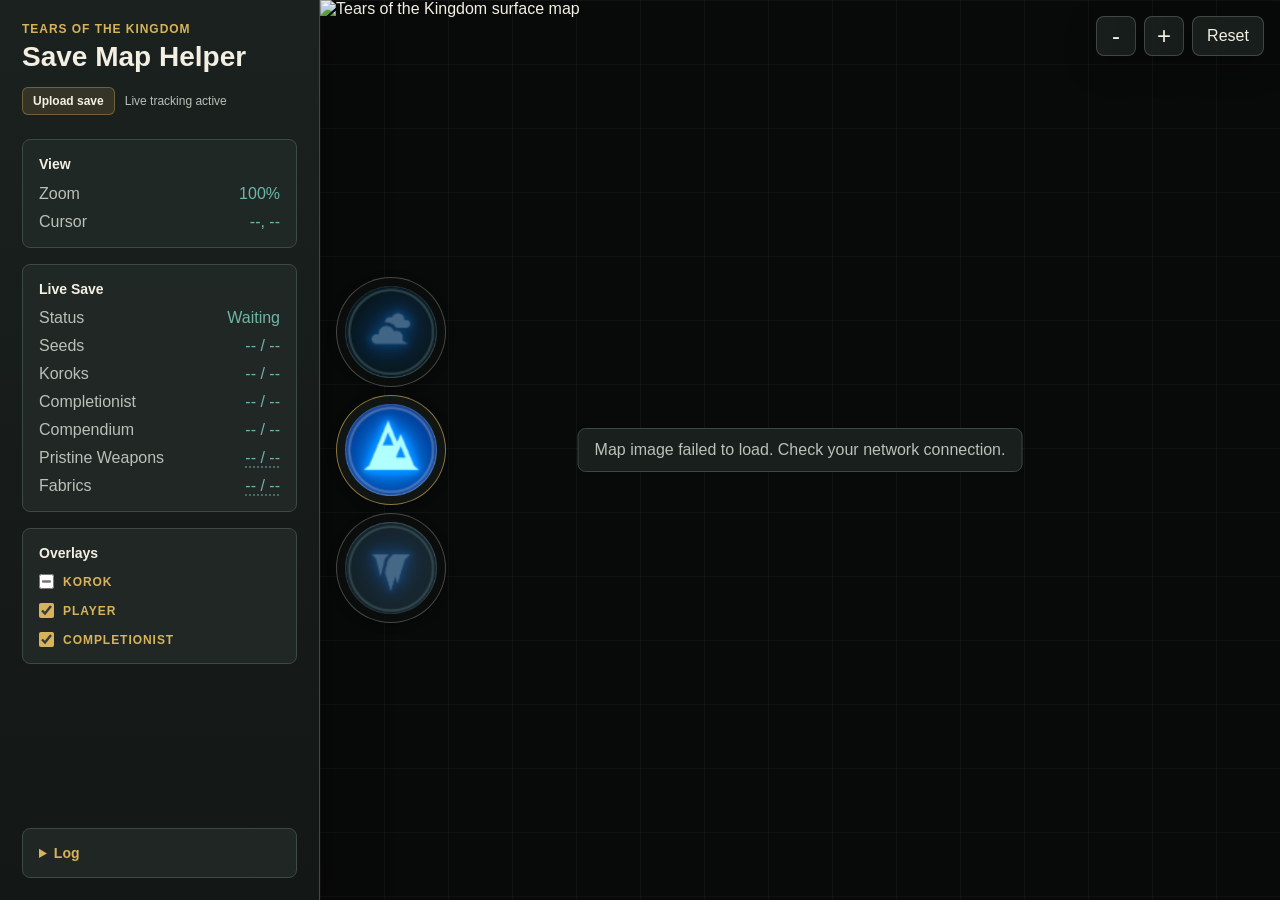
==== commit e8f6c464: "add drag-n-drop save file" ====
--- a/repo/index.html
+++ b/repo/index.html
@@ -12,59 +12,59 @@
         <div class="brand">
           <p class="eyebrow">Tears of the Kingdom</p>
           <h1>Save Map Helper</h1>
-        </div>
-
-        <section class="panel stats" aria-label="Map status">
-          <h2>View</h2>
-          <dl>
-            <div>
-              <dt>Zoom</dt>
-              <dd id="zoomValue">100%</dd>
-            </div>
-            <div>
-              <dt>Cursor</dt>
-              <dd id="cursorValue">--, --</dd>
-            </div>
-          </dl>
-        </section>
-
-        <section class="panel stats" aria-label="Save status">
-          <h2>Live Save</h2>
-          <dl>
-            <div>
-              <dt>Status</dt>
-              <dd id="saveStatus">Waiting</dd>
-            </div>
-            <div>
-              <dt>Seeds</dt>
-              <dd id="seedCount">-- / --</dd>
-            </div>
-            <div>
-              <dt>Koroks</dt>
-              <dd id="locationCount">-- / --</dd>
-            </div>
-            <div>
-              <dt>Completionist</dt>
-              <dd id="completionistSummary">-- / --</dd>
-            </div>
-            <div>
-              <dt>Compendium</dt>
-              <dd id="compendiumSummary">-- / --</dd>
-            </div>
-            <div>
-              <dt>Pristine Weapons</dt>
-              <dd id="pristineWeaponsSummary" class="hover-stat" tabindex="0">-- / --</dd>
-            </div>
-            <div>
-              <dt>Fabrics</dt>
-              <dd id="fabricsSummary" class="hover-stat" tabindex="0">-- / --</dd>
-            </div>
-          </dl>
           <div class="save-upload">
             <input id="manualSaveInput" type="file" accept=".sav,application/octet-stream">
             <label class="upload-button" for="manualSaveInput">Upload save</label>
             <span id="manualSaveStatus">Live tracking active</span>
           </div>
+        </div>
+
+        <section class="panel stats" aria-label="Map status">
+          <h2>View</h2>
+          <dl>
+            <div>
+              <dt>Zoom</dt>
+              <dd id="zoomValue">100%</dd>
+            </div>
+            <div>
+              <dt>Cursor</dt>
+              <dd id="cursorValue">--, --</dd>
+            </div>
+          </dl>
+        </section>
+
+        <section class="panel stats" aria-label="Save status">
+          <h2>Live Save</h2>
+          <dl>
+            <div>
+              <dt>Status</dt>
+              <dd id="saveStatus">Waiting</dd>
+            </div>
+            <div>
+              <dt>Seeds</dt>
+              <dd id="seedCount">-- / --</dd>
+            </div>
+            <div>
+              <dt>Koroks</dt>
+              <dd id="locationCount">-- / --</dd>
+            </div>
+            <div>
+              <dt>Completionist</dt>
+              <dd id="completionistSummary">-- / --</dd>
+            </div>
+            <div>
+              <dt>Compendium</dt>
+              <dd id="compendiumSummary">-- / --</dd>
+            </div>
+            <div>
+              <dt>Pristine Weapons</dt>
+              <dd id="pristineWeaponsSummary" class="hover-stat" tabindex="0">-- / --</dd>
+            </div>
+            <div>
+              <dt>Fabrics</dt>
+              <dd id="fabricsSummary" class="hover-stat" tabindex="0">-- / --</dd>
+            </div>
+          </dl>
         </section>
 
         <section class="panel" aria-label="Overlay options">
@@ -255,6 +255,13 @@
       </section>
     </main>
 
+    <div id="saveDropLayer" class="save-drop-layer" hidden aria-hidden="true">
+      <div class="save-drop-inner">
+        <p class="save-drop-title">Drop save file</p>
+        <p class="save-drop-hint">Release to load (e.g. progress.sav)</p>
+      </div>
+    </div>
+
     <script src="app.js"></script>
   </body>
 </html>
--- a/repo/styles.css
+++ b/repo/styles.css
@@ -172,12 +172,16 @@
   opacity: 0.42;
 }
 
+.brand .save-upload {
+  margin-top: 14px;
+}
+
 .save-upload {
   display: grid;
   grid-template-columns: auto 1fr;
   gap: 8px 10px;
   align-items: center;
-  margin-top: 12px;
+  margin-top: 0;
 }
 
 .save-upload input[type="file"] {
@@ -214,6 +218,53 @@
   color: var(--muted);
   font-size: 12px;
   overflow-wrap: anywhere;
+}
+
+body.save-drop-active {
+  cursor: copy;
+}
+
+.save-drop-layer {
+  position: fixed;
+  inset: 0;
+  z-index: 100000;
+  display: grid;
+  place-items: center;
+  padding: 28px;
+  box-sizing: border-box;
+  background: rgba(6, 10, 9, 0.88);
+  border: 4px dashed rgba(215, 179, 90, 0.85);
+  margin: 16px;
+  border-radius: 14px;
+  box-shadow:
+    inset 0 0 0 1px rgba(255, 255, 255, 0.06),
+    0 0 0 9999px rgba(0, 0, 0, 0.45);
+  color: var(--text);
+  pointer-events: auto;
+}
+
+.save-drop-layer[hidden] {
+  display: none !important;
+}
+
+.save-drop-inner {
+  max-width: 420px;
+  text-align: center;
+}
+
+.save-drop-title {
+  margin: 0 0 8px;
+  font-size: 22px;
+  font-weight: 700;
+  color: var(--accent);
+  letter-spacing: 0.02em;
+}
+
+.save-drop-hint {
+  margin: 0;
+  font-size: 14px;
+  color: var(--muted);
+  line-height: 1.4;
 }
 
 .count-badge {
